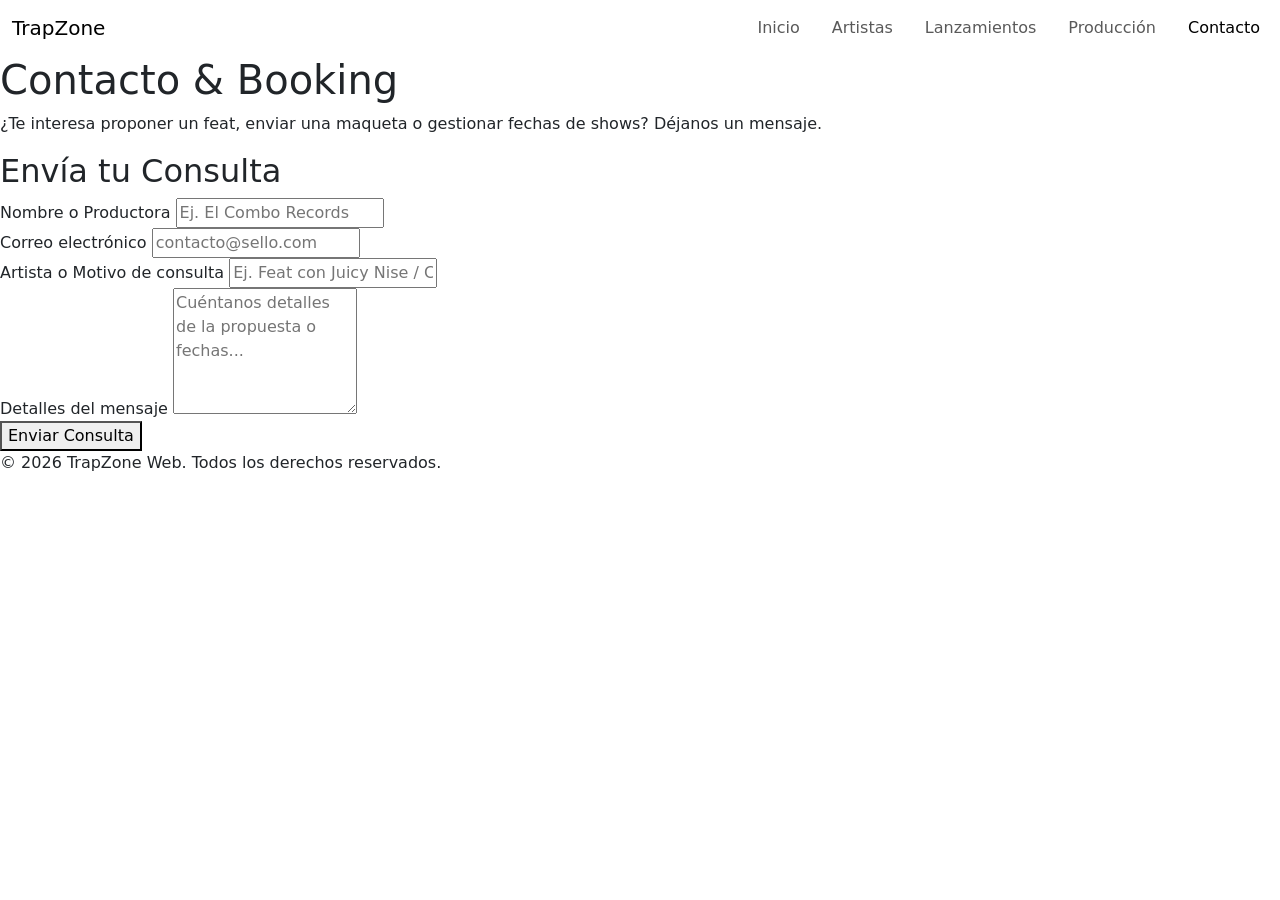
==== pages/contacto.html @ 8b2aab8f "feat: update HTML files and fix relative routing" ====
<!DOCTYPE html>
<html lang="es">
<head>
  <meta charset="UTF-8">
  <meta name="viewport" content="width=device-width, initial-scale=1.0">
  <title>Contacto | TrapZone</title>

  <link href="https://cdn.jsdelivr.net/npm/bootstrap@5.3.3/dist/css/bootstrap.min.css" rel="stylesheet" integrity="sha384-QWTKZyjpPEjISv5WaRU9OFeRpok6YctnYmDr5pNlyT2bRjXh0JMhjY6hW+ALEwIH" crossorigin="anonymous">
  <link rel="preconnect" href="https://fonts.googleapis.com">
  <link rel="preconnect" href="https://fonts.gstatic.com" crossorigin>
  <link href="https://fonts.googleapis.com/css2?family=Montserrat:wght@600;700&family=Open+Sans:wght@400;600&display=swap" rel="stylesheet">
  <link rel="stylesheet" href="../styles/styles.css">
</head>
<body>

  <header>
    <nav class="navbar navbar-expand-lg navbar-trapzone">
      <div class="container-fluid">
        <a class="navbar-brand logotipo" href="../index.html">TrapZone</a>
        <button class="navbar-toggler" type="button" data-bs-toggle="collapse" data-bs-target="#navbarNav" aria-controls="navbarNav" aria-expanded="false" aria-label="Toggle navigation">
          <span class="navbar-toggler-icon"></span>
        </button>
        <div class="collapse navbar-collapse justify-content-end" id="navbarNav">
          <ul class="navbar-nav gap-3">
            <li class="nav-item"><a class="nav-link" href="../index.html">Inicio</a></li>
            <li class="nav-item"><a class="nav-link" href="./sobre-mi.html">Artistas</a></li>
            <li class="nav-item"><a class="nav-link" href="./proyectos.html">Lanzamientos</a></li>
            <li class="nav-item"><a class="nav-link" href="./servicios.html">Producción</a></li>
            <li class="nav-item"><a class="nav-link active" href="./contacto.html">Contacto</a></li>
          </ul>
        </div>
      </div>
    </nav>
  </header>

  <main class="contenedor-principal">
    <section class="seccion-hero">
      <h1 class="titulo-principal">Contacto &amp; Booking</h1>
      <p class="texto-destacado">
        ¿Te interesa proponer un feat, enviar una maqueta o gestionar fechas de shows? Déjanos un mensaje.
      </p>
    </section>

    <section class="seccion-contenido">
      <h2 class="subtitulo-seccion">Envía tu Consulta</h2>
      <form action="#" method="POST" class="formulario-contacto">
        <div class="grupo-formulario">
          <label for="nombre-contacto" class="etiqueta-campo">Nombre o Productora</label>
          <input type="text" id="nombre-contacto" name="nombre" class="campo-texto" placeholder="Ej. El Combo Records" required>
        </div>

        <div class="grupo-formulario">
          <label for="correo-contacto" class="etiqueta-campo">Correo electrónico</label>
          <input type="email" id="correo-contacto" name="email" class="campo-texto" placeholder="contacto@sello.com" required>
        </div>

        <div class="grupo-formulario">
          <label for="asunto-contacto" class="etiqueta-campo">Artista o Motivo de consulta</label>
          <input type="text" id="asunto-contacto" name="asunto" class="campo-texto" placeholder="Ej. Feat con Juicy Nise / Cris Mj" required>
        </div>

        <div class="grupo-formulario">
          <label for="mensaje-contacto" class="etiqueta-campo">Detalles del mensaje</label>
          <textarea id="mensaje-contacto" name="mensaje" rows="5" class="area-texto" placeholder="Cuéntanos detalles de la propuesta o fechas..." required></textarea>
        </div>

        <button type="submit" class="boton-primario boton-envio" tabindex="0">Enviar Consulta</button>
      </form>
    </section>
  </main>

  <footer class="pie-pagina">
    <p class="texto-copyright">&copy; 2026 TrapZone Web. Todos los derechos reservados.</p>
  </footer>


  <script src="https://cdn.jsdelivr.net/npm/bootstrap@5.3.3/dist/js/bootstrap.bundle.min.js" integrity="sha384-YvpcrYf0tY3lHB60NNkmXc5s9fDVZLESaAA55NDzOxhy9GkcIdslK1eN7N6jIeHz" crossorigin="anonymous"></script>
</body>
</html>
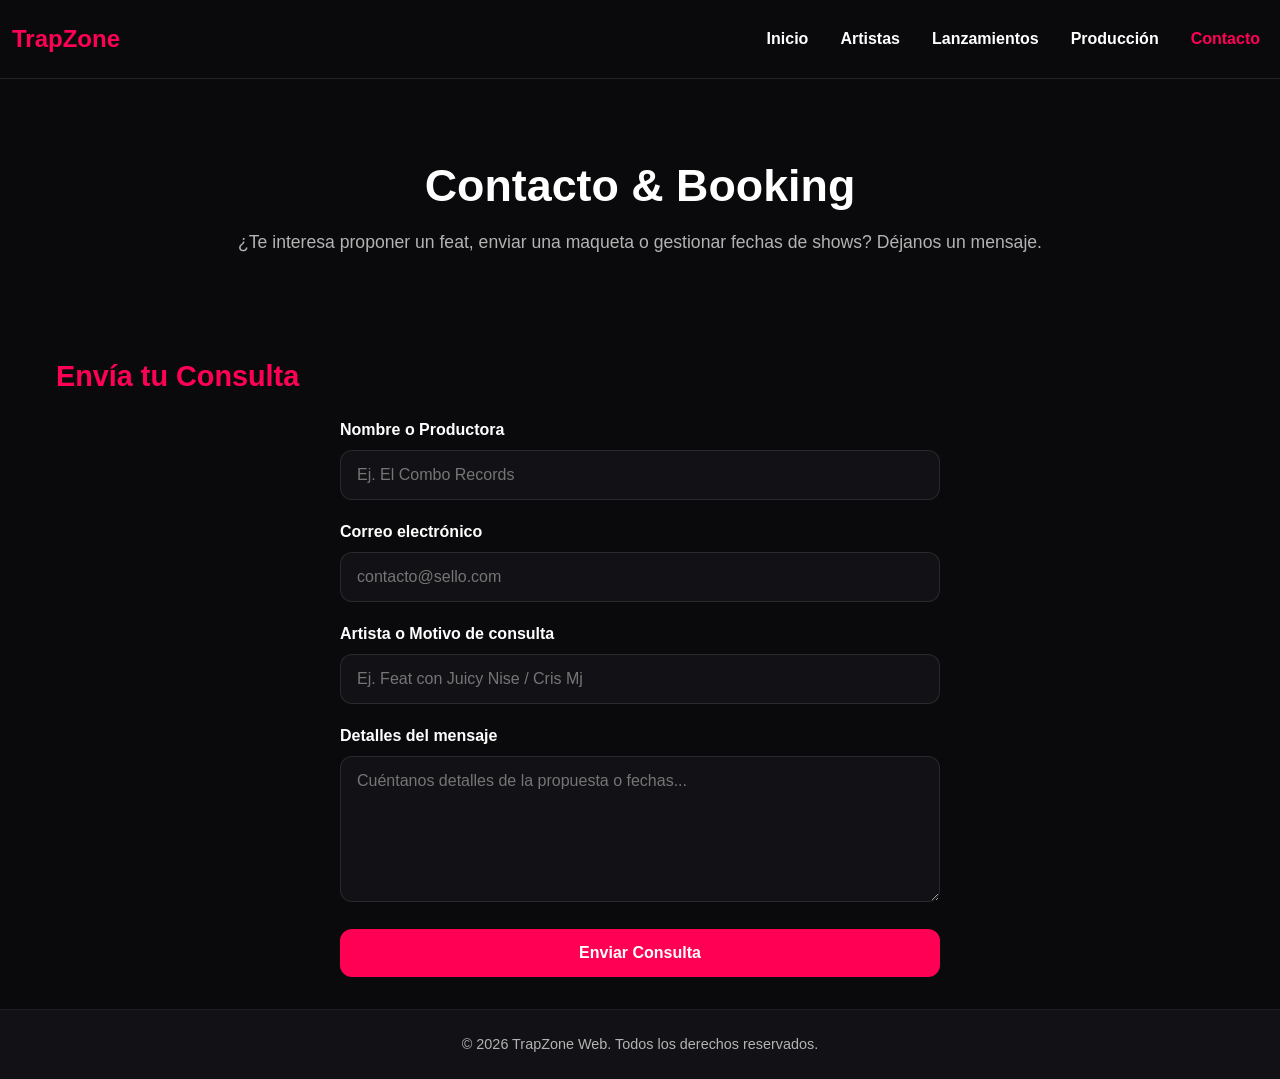
==== commit 1940477b: "feat: implement AOS library, native animations, parametric mixins and full responsive layout" ====
--- a/pages/contacto.html
+++ b/pages/contacto.html
@@ -9,6 +9,8 @@
   <link rel="preconnect" href="https://fonts.googleapis.com">
   <link rel="preconnect" href="https://fonts.gstatic.com" crossorigin>
   <link href="https://fonts.googleapis.com/css2?family=Montserrat:wght@600;700&family=Open+Sans:wght@400;600&display=swap" rel="stylesheet">
+  <!-- Librería externa de Animación AOS -->
+  <link rel="stylesheet" href="https://unpkg.com/aos@next/dist/aos.css" />
   <link rel="stylesheet" href="../styles/styles.css">
 </head>
 <body>
@@ -34,7 +36,7 @@
   </header>
 
   <main class="contenedor-principal">
-    <section class="seccion-hero">
+    <section class="seccion-hero" data-aos="fade-down">
       <h1 class="titulo-principal">Contacto &amp; Booking</h1>
       <p class="texto-destacado">
         ¿Te interesa proponer un feat, enviar una maqueta o gestionar fechas de shows? Déjanos un mensaje.
@@ -42,8 +44,8 @@
     </section>
 
     <section class="seccion-contenido">
-      <h2 class="subtitulo-seccion">Envía tu Consulta</h2>
-      <form action="#" method="POST" class="formulario-contacto">
+      <h2 class="subtitulo-seccion" data-aos="fade-right">Envía tu Consulta</h2>
+      <form action="#" method="POST" class="formulario-contacto" data-aos="fade-up">
         <div class="grupo-formulario">
           <label for="nombre-contacto" class="etiqueta-campo">Nombre o Productora</label>
           <input type="text" id="nombre-contacto" name="nombre" class="campo-texto" placeholder="Ej. El Combo Records" required>
@@ -73,7 +75,14 @@
     <p class="texto-copyright">&copy; 2026 TrapZone Web. Todos los derechos reservados.</p>
   </footer>
 
-
   <script src="https://cdn.jsdelivr.net/npm/bootstrap@5.3.3/dist/js/bootstrap.bundle.min.js" integrity="sha384-YvpcrYf0tY3lHB60NNkmXc5s9fDVZLESaAA55NDzOxhy9GkcIdslK1eN7N6jIeHz" crossorigin="anonymous"></script>
+  <!-- Script y ejecución de AOS -->
+  <script src="https://unpkg.com/aos@next/dist/aos.js"></script>
+  <script>
+    AOS.init({
+      duration: 800,
+      once: true
+    });
+  </script>
 </body>
 </html>
--- a/styles/styles.css
+++ b/styles/styles.css
@@ -0,0 +1,191 @@
+* {
+  box-sizing: border-box;
+  margin: 0;
+  padding: 0;
+}
+
+body {
+  background-color: #0a0a0c;
+  color: #ffffff;
+  font-family: "Open Sans", sans-serif;
+  min-height: 100vh;
+  display: flex;
+  flex-direction: column;
+}
+
+.contenedor-principal {
+  flex: 1;
+  padding: 2rem 1rem;
+  max-width: 1200px;
+  margin: 0 auto;
+  width: 100%;
+}
+
+h1, h2, h3, h4, h5, h6, .logotipo {
+  font-family: "Montserrat", sans-serif;
+}
+
+.titulo-principal {
+  font-size: clamp(1.8rem, 4vw, 2.8rem);
+  font-weight: 700;
+  margin-bottom: 1rem;
+}
+
+.subtitulo-seccion {
+  font-size: 1.8rem;
+  font-weight: 600;
+  margin-bottom: 1.5rem;
+  color: #ff0055;
+}
+
+.texto-destacado {
+  font-size: 1.1rem;
+  color: #b3b3b3;
+  margin-bottom: 1.5rem;
+}
+
+.etiqueta-destaque {
+  display: inline-block;
+  background-color: rgba(255, 0, 85, 0.15);
+  color: #ff0055;
+  padding: 0.25rem 0.75rem;
+  border-radius: 20px;
+  font-size: 0.85rem;
+  font-weight: 600;
+  margin-bottom: 0.75rem;
+  text-transform: uppercase;
+}
+
+.seccion-hero {
+  text-align: center;
+  padding: 3rem 1rem;
+  margin-bottom: 2rem;
+}
+
+.navbar-trapzone {
+  background-color: #0a0a0c;
+  border-bottom: 1px solid rgba(255, 255, 255, 0.1);
+  padding: 1rem 0;
+}
+.navbar-trapzone .logotipo {
+  color: #ff0055;
+  font-size: 1.5rem;
+  font-weight: 700;
+}
+.navbar-trapzone .logotipo:hover {
+  color: #00f2fe;
+}
+.navbar-trapzone .nav-link {
+  color: #ffffff;
+  font-weight: 600;
+}
+.navbar-trapzone .nav-link:hover, .navbar-trapzone .nav-link.active {
+  color: #ff0055;
+}
+.navbar-trapzone .navbar-toggler {
+  border-color: rgba(255, 255, 255, 0.2);
+}
+.navbar-trapzone .navbar-toggler .navbar-toggler-icon {
+  filter: invert(1);
+}
+
+.pie-pagina {
+  background-color: #121216;
+  border-top: 1px solid rgba(255, 255, 255, 0.05);
+  text-align: center;
+  padding: 1.5rem;
+  margin-top: auto;
+}
+.pie-pagina .texto-copyright {
+  color: #b3b3b3;
+  font-size: 0.9rem;
+  margin: 0;
+}
+
+.boton-primario {
+  display: inline-block;
+  background-color: #ff0055;
+  color: #ffffff;
+  padding: 0.75rem 1.5rem;
+  border-radius: 12px;
+  font-weight: 600;
+  text-decoration: none;
+  border: none;
+  cursor: pointer;
+  transition: all 0.3s ease;
+}
+.boton-primario:hover {
+  background-color: #e0004c;
+  color: #ffffff;
+}
+
+.contenedor-tarjetas-flex {
+  display: grid;
+  grid-template-columns: repeat(auto-fit, minmax(280px, 1fr));
+  gap: 1.5rem;
+}
+
+.tarjeta {
+  background-color: #121216;
+  border: 1px solid rgba(255, 255, 255, 0.05);
+  border-radius: 12px;
+  padding: 1.5rem;
+  transition: all 0.3s ease;
+}
+.tarjeta:hover {
+  transform: translateY(-5px);
+  border-color: rgba(255, 0, 85, 0.5);
+}
+.tarjeta .titulo-tarjeta {
+  font-size: 1.25rem;
+  color: #ffffff;
+  margin-bottom: 0.75rem;
+}
+.tarjeta .texto-cuerpo {
+  color: #b3b3b3;
+  font-size: 0.95rem;
+  margin: 0;
+}
+
+.carousel-trapzone {
+  border-radius: 12px;
+  overflow: hidden;
+  margin-bottom: 3rem;
+}
+.carousel-trapzone .carousel-item img {
+  height: 400px;
+  object-fit: cover;
+}
+
+.formulario-contacto {
+  max-width: 600px;
+  margin: 0 auto;
+}
+.formulario-contacto .grupo-formulario {
+  margin-bottom: 1.25rem;
+}
+.formulario-contacto .grupo-formulario .etiqueta-campo {
+  display: block;
+  margin-bottom: 0.5rem;
+  color: #ffffff;
+  font-weight: 600;
+}
+.formulario-contacto .grupo-formulario .campo-texto,
+.formulario-contacto .grupo-formulario .area-texto {
+  width: 100%;
+  background-color: #121216;
+  border: 1px solid rgba(255, 255, 255, 0.1);
+  border-radius: 12px;
+  padding: 0.75rem 1rem;
+  color: #ffffff;
+}
+.formulario-contacto .grupo-formulario .campo-texto:focus,
+.formulario-contacto .grupo-formulario .area-texto:focus {
+  outline: none;
+  border-color: #ff0055;
+}
+.formulario-contacto .boton-envio {
+  width: 100%;
+}
+
+/*# sourceMappingURL=styles.css.map */
